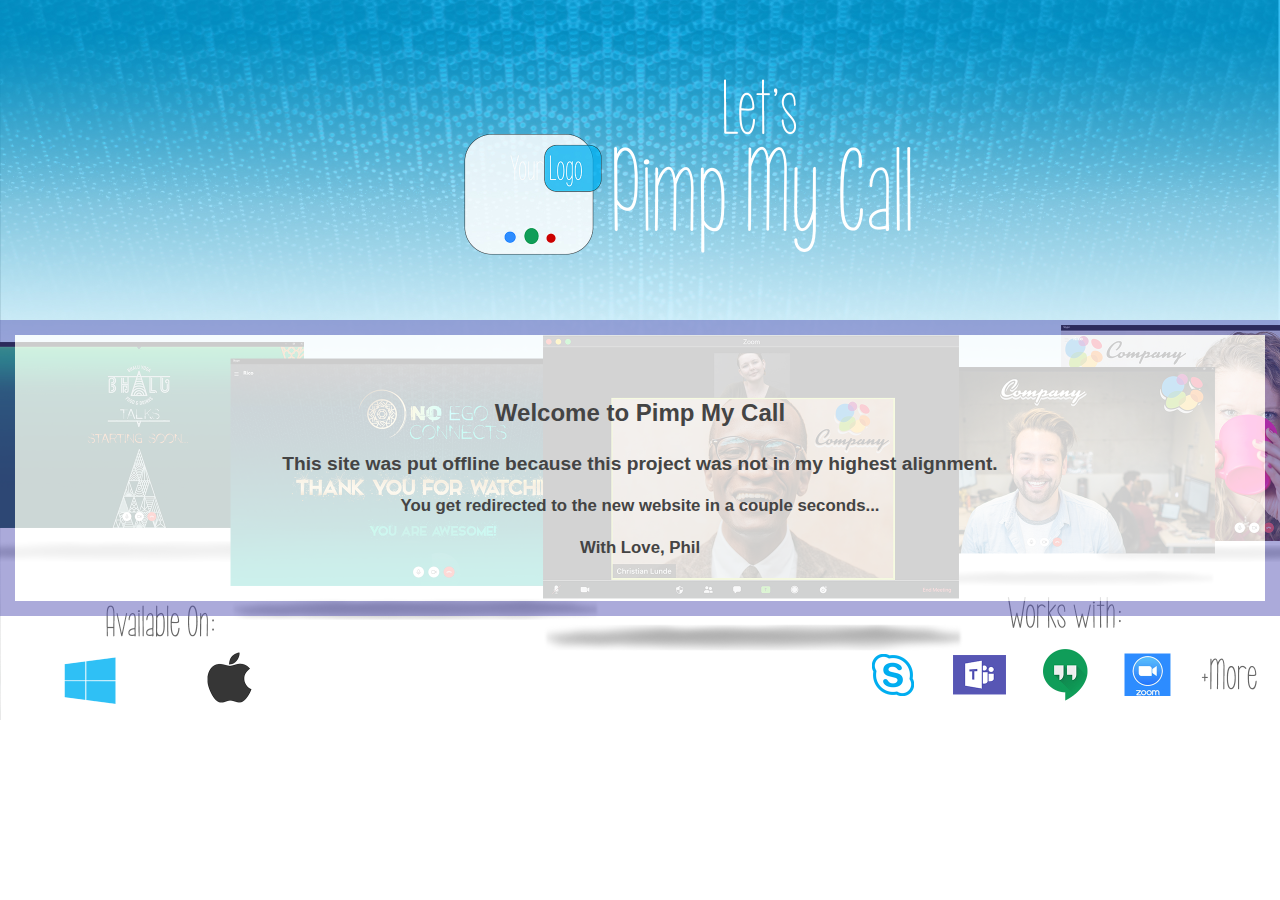
==== index.html @ fb409d62 "Redirect and css changes" ====
<!DOCTYPE html>
<html>
<head>
    <link rel="stylesheet" type="text/css" href="style/default-style.css" media="screen" />
    <link rel="stylesheet" type="text/css" href="style/pimpmycall.css" media="screen" />
    <meta content=”width=device-width, initial-scale=1.0, maximum-scale=1.0, user-scalable=no” name=”viewport” />
    <meta http-equiv="refresh" content="7; url='https://no-ego.be/'" />
</head>
<body>
<div class="top-section">
    <div class="section semi-transparent-border">
        <div class="background tcenter" style=";">
            <h1> Welcome to Pimp My Call</h1>
            <h2> This site was put offline because this project was not in my highest alignment.</h2>
            <h3> You get redirected to the new website in a couple seconds...</h3>
            <h3> With Love, Phil</h3>


        </div>
    </div>
</div>

</body>
</html>
---- style/default-style.css ----
/**
* Pimpmycall

* @author Philly
* @version 0.1
*/

/* ============================ RESET ============================ */

/* ===== Eric Meyer Reset ===== */

/* http://meyerweb.com/eric/tools/css/reset/
   v2.0 | 20110126
   License: none (public domain)
*/

html, body, div, span, applet, object, iframe,
h1, h2, h3, h4, h5, h6, p, blockquote, pre,
a, abbr, acronym, address, big, cite, code,
del, dfn, em, img, ins, kbd, q, s, samp,
small, strike, strong, sub, sup, tt, var,
b, u, i, center,
dl, dt, dd, ol, ul, li,
fieldset, form, label, legend,
table, caption, tbody, tfoot, thead, tr, th, td,
article, aside, canvas, details, embed,
figure, figcaption, footer, header, hgroup,
menu, nav, output, ruby, section, summary,
time, mark, audio, video {
	margin: 0;
	padding: 0;
	border: 0;
	font-size: 100%;
	font: inherit;
	vertical-align: baseline;
}
/* HTML5 display-role reset for older browsers */
article, aside, details, figcaption, figure,
footer, header, hgroup, menu, nav, section {
	display: block;
}
body {
	line-height: 1;
}
ol, ul {
	list-style: none;
}
blockquote, q {
	quotes: none;
}
blockquote:before, blockquote:after,
q:before, q:after {
	content: '';
	content: none;
}
table {
	border-collapse: collapse;
	border-spacing: 0;
}

/* ===== CUSTOM RESET ===== */

object{outline:none; display:block; overflow:hidden} /* force redraw on IE8, fix outline/scroll bug on Firefox 3.6, remove unnecessary margin (copied from swffit)  */
textarea{overflow:auto} /* fix IE */
iframe{border:0}

/* fix line-height [https://gist.github.com/413930] */
sup, sub{line-height:0; font-size:.75em; position:relative; vertical-align:baseline}
sup{top:-0.5em}
sub{bottom:-0.25em}


/* ========================= GENERAL TAGS ======================== */

html{font-family:Arial, Helvetica, sans-serif; overflow-y:scroll; min-width:1000px}
body{background-color:#fff; color:#444; font-size:12px; line-height:1.5em}

h1, h2, h3, h4, h5, h6{margin:1.5em 0 .833em; font-weight:bold; line-height:1em}
h1, .h1{font-size:2em}
h2, .h2{font-size:1.6em}
h3, .h3{font-size:1.4em}
h4, .h4{font-size:1.2em}
h5, .h5{font-size:1.1em}
h6, .h6{font-size:1em}

p{margin:1em 0}
small{font-size:.833em}
em, i{font-style:italic}
strong, b{font-weight:bold}
code, pre{font-family:monospace}

a{text-decoration:underline}
a:hover, a:focus{text-decoration:none}
a:hover, a:active{outline:none}

hr{background-color:#fff; border:1px solid #fff; border-top:1px solid #aaa; clear:both; margin:2em 0}
blockquote{padding:0.2em 1em 0.2em 2em; border-left:3px solid #eee}



/* ======================= GENERIC CLASSES ======================= */


/* ===== FRAMEWORK ===== */

/* clearfix hack [http://j.mp/bestclearfix] */
.clearfix:before, .clearfix:after, .clearfix > .lastcol:after, .ffluid:after, br.cb{display:block; height:0 !important; line-height:0; overflow:hidden; visibility:hidden}
.clearfix:before, .clearfix:after{content:"."}
.clearfix:after{clear:both}
.clearfix, .ffluid{*zoom:1}

/* Nicole Sullivan zoom-fix hack [http://bit.ly/gpXFlK] */
.fcolholder:after, .fcolholder .lastcol:after, .ffluid:after{font-size:xx-large; content:" x x x x x x x x x x x x x x x x x x x x x x x x x x x x x x x x x x x x x x x x x x x x x x x x x x x x x x x x x x x x x x x x x x x x x x x x x x x x x x x x x x x x x x x x x x x x "}
.fcolholder .lastcol{display:table-cell; float:none; width:auto !important; *display:block; *zoom:1; _position:relative; _left:-3px; _margin-right:-3px}


/* -- columns -- */

.col{float:left}
.col-1_1{float:none; width:100%}
.col-1_2, .col-2_4, .col-3_6{width:50%}
.col-1_3, .col-2_6{width:33.33333%}
.col-2_3, .col-4_6{width:66.66666%}
.col-1_4{width:25%}
.col-3_4{width:75%}
.col-1_5{width:20%}
.col-2_5{width:40%}
.col-3_5{width:60%}
.col-4_5{width:80%}
.col-1_6{width:16.66667%}
.col-5_6{width:83.33333%}


/* -- image -- */

/* image replacement (borrowed from HTML5 boilerplate) */
.ir{text-indent:-999em; display:block; overflow:hidden; text-align:left; direction:ltr}

/* -- floats -- */

.fl{float:left; _margin-right:-3px}
.fr{float:right; _margin-left:-3px}
.ffluid{display:table-cell; *display:block; width:auto}
.cr{clear:right}
.cl{clear:left}
.cb{clear:both}


/* -- display -- */

.hidden{display:none !important}
.hidden, .invisible{visibility:hidden !important}


/* -- centering -- */

/* vertical centering technique [http://www.jakpsatweb.cz/css/css-vertical-center-solution.html] */
.vcenter{/* height of .vcenter element is required */ overflow:hidden; *position:relative; display:table; *display:block}
.vcenter .outer{display:table-cell; vertical-align:middle; width:100%; *position:absolute; *top:50%}
.vcenter .inner{*position:relative; *top:-50%}

.hcenter{/* width is required */ margin-left:auto !important; margin-right:auto !important}


/* -- text helpers -- */

.tcenter{text-align:center}
.tleft{text-align:left}
.tright{text-align:right}
.tupper{text-transform:uppercase}
.tlower{text-transform:lowercase}
.tnormal{text-transform:none}
.ttop{text-align:top}
.tmiddle{text-align:middle}
.tbottom{text-align:bottom}


/* -- interaction helpers -- */

.clickable, .btn{cursor:pointer}
.clickable.disabled, .btn.disabled{cursor:default !important}


/* ===== PROJECT SPECIFIC ===== */


/* --- font-styles --- */

.b{font-weight:bold}
.em{font-style:italic}
.big{font-size:1.166em}
.small{font-size:.833em}
.del{text-decoration:line-through}


/* --- lists --- */

.nav, .nav > li{padding:0; margin:0}
.hlnav > li{float:left; margin-right:1em}
.hrnav > li{float:right; margin-left:1em}

.simpleList{padding-left:2em; margin:1em 0}
ol.simpleList{list-style:decimal}
ul.simpleList{list-style:disc}
.simpleList > li{margin:.5em 0}
.simpleList > li ul{margin:0 0 1em}
.simpleList > dt{margin:1em 0 .2em}
.simpleList > dd{margin:.5em 0; padding-left:2em}


/* --- Grids --- */

/* grid => update values to match project grid */
.gridholder{margin-right:-18px; width:984px} /* width should be the same as full grid + gutter. it should be used together with .clearfix */
.gridholder > .grid{float:left; margin-right:18px}
/* using !important on all values to be able to use it for sizing elements besides grid columns */
.grid-1{width:64px !important}
.grid-2{width:146px !important}
.grid-3{width:228px !important}
.grid-4{width:310px !important}
.grid-5{width:392px !important}
.grid-6{width:474px !important}
.grid-7{width:556px !important}
.grid-8{width:638px !important}
.grid-9{width:720px !important}
.grid-10{width:802px !important}
.grid-11{width:884px !important}
.grid-12{width:966px !important}
/* */

/* fluid grid => update values to match project grid */
/* it is important to note that .fgrid-[n] units doesn't match proper size when used outside of .fgridholder */
.fgridholder{margin-right:-2.5%} /* .fgridholder should be used together with .clearfix, set negative margin as opposite value of gutter */
.fgridholder > .grid{float:left; margin-right:2.5%}
.fgrid-1{width:5.83333333%}
.fgrid-2{width:14.16666667%}
.fgrid-3{width:22.5%}
.fgrid-4{width:30.8333333%}
.fgrid-5{width:39.16666667%}
.fgrid-6{width:47.5%}
.fgrid-7{width:55.83333333%}
.fgrid-8{width:64.16666667%}
.fgrid-9{width:72.5%}
.fgrid-10{width:80.8333333%}
.fgrid-11{width:89.1666667%}
.fgrid-12{width:97.5%}
/* */


/* ====================== STRUCTURE/CONTENT ====================== */

#wrapper{overflow:hidden; /* overflow is important for grid. that way no need to use classes like .last, .end, .omega or wrap each row into a different container */}

/* ============================ DEBUG ============================ */
---- style/pimpmycall.css ----
/**
* Pimpmycall stylesheet

* @author Philly
* @version 0.1
*/

@media screen and (min-width: 641px) {
    body{
        background-image: url("../img/cover 3 availabe on.jpg");
        background-size: auto 100%;
        background-repeat: no-repeat;
        background-position: left top;
        -webkit-background-size: cover;
        -moz-background-size: cover;
        -o-background-size: cover;
        background-size: cover;
    }
}


@media screen and (max-width: 640px) {
    body{
        background-image: url("../img/Mobile.jpg") !important;
        background-size: auto 100%;
        background-repeat: no-repeat;
        background-position: left top;
        -webkit-background-size: cover;
        -moz-background-size: cover;
        -o-background-size: cover;
        background-size: cover;
    }
}

.background {
    width: 100%;
    height: 100%;
    background-size: auto 100%;
    background-repeat: no-repeat;
    background-position: left top;
}

.semi-transparent-border{
    margin-top: 25%;
    padding: 30px;
    background-color: rgba(255,255,255,0.8);
    border: 15px solid rgba(87, 86, 181, 0.5);

    -moz-background-clip: padding;
    -webkit-background-clip: padding;
    background-clip: padding-box;
}
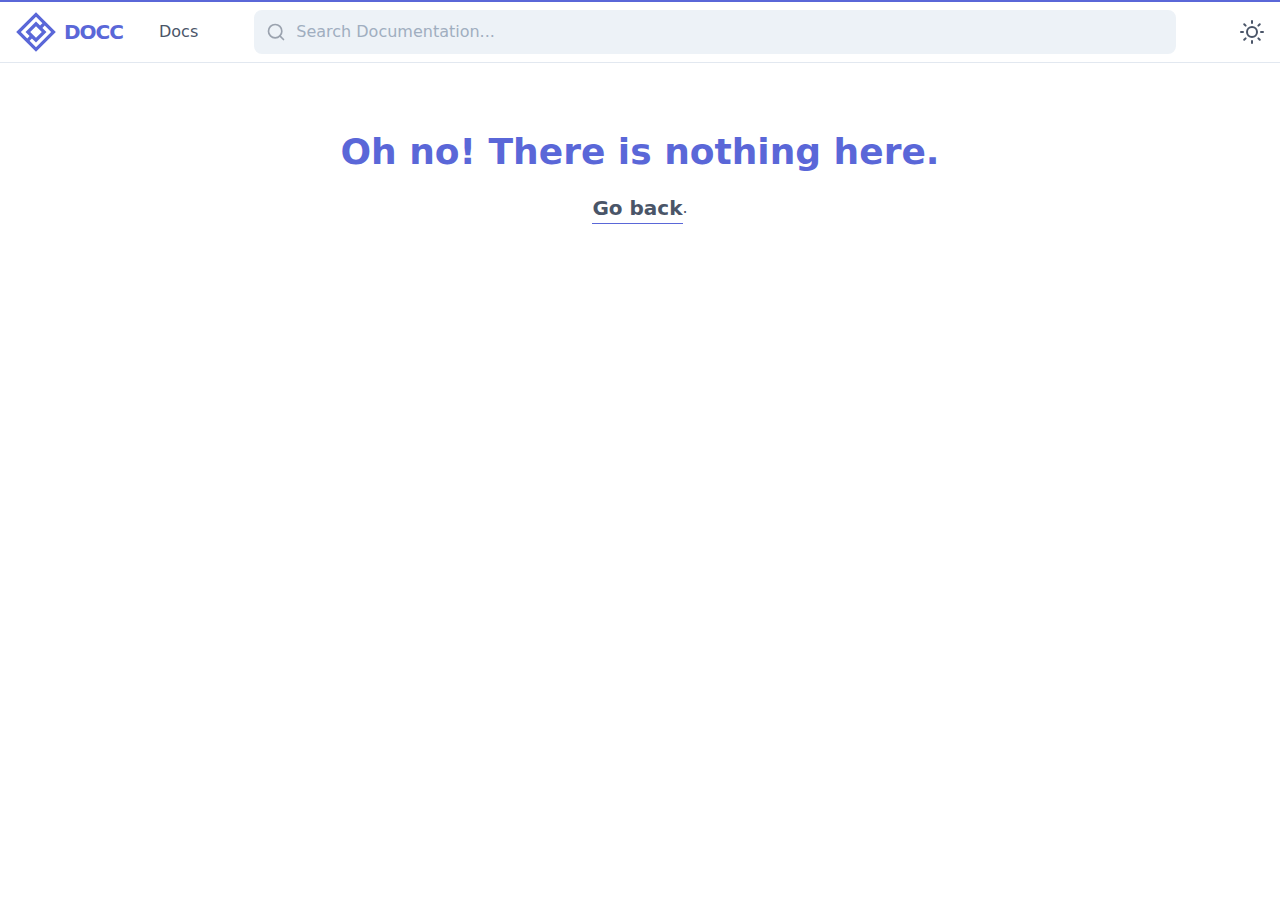
==== commit 06d29615: "Temporary change of site" ====
--- a/index.html
+++ b/index.html
@@ -1,24 +1,36 @@
 <!DOCTYPE html>
-<html>
-<head>
-    <link rel="stylesheet" type="text/css" href="style/default-style.css" media="screen" />
-    <link rel="stylesheet" type="text/css" href="style/pimpmycall.css" media="screen" />
-    <meta content=”width=device-width, initial-scale=1.0, maximum-scale=1.0, user-scalable=no” name=”viewport” />
-    <meta http-equiv="refresh" content="7; url='https://no-ego.be/'" />
-</head>
-<body>
-<div class="top-section">
-    <div class="section semi-transparent-border">
-        <div class="background tcenter" style=";">
-            <h1> Welcome to Pimp My Call</h1>
-            <h2> This site was put offline because this project was not in my highest alignment.</h2>
-            <h3> You get redirected to the new website in a couple seconds...</h3>
-            <h3> With Love, Phil</h3>
-
-
-        </div>
-    </div>
-</div>
-
-</body>
-</html>+<html data-html-server-rendered="true" lang="en" data-vue-tag="%7B%22lang%22:%7B%22ssr%22:%22en%22%7D%7D">
+  <head>
+    <title>Great Documentation starts here - Docc</title><meta name="gridsome:hash" content="f06be99f33ee892e89c961712fc5b6de7a7fffd7"><meta data-vue-tag="ssr" charset="utf-8"><meta data-vue-tag="ssr" name="generator" content="Gridsome v0.7.21"><meta data-vue-tag="ssr" data-key="viewport" name="viewport" content="width=device-width, initial-scale=1, viewport-fit=cover"><meta data-vue-tag="ssr" data-key="format-detection" name="format-detection" content="telephone=no"><meta data-vue-tag="ssr" data-key="og:url" name="og:url" content="undefined/docs/writing-content/"><meta data-vue-tag="ssr" name="description" content="DOCC is a starter theme with instant search and dark mode for writing great technical documentation. Based on Gridsome!"><meta data-vue-tag="ssr" data-key="og:title" name="og:title" content="Great Documentation starts here"><meta data-vue-tag="ssr" data-key="twitter:title" name="twitter:title" content="Great Documentation starts here"><meta data-vue-tag="ssr" data-key="og:description" name="og:description" content="DOCC is a starter theme with instant search and dark mode for writing great technical documentation. Based on Gridsome!"><meta data-vue-tag="ssr" data-key="twitter:description" name="twitter:description" content="DOCC is a starter theme with instant search and dark mode for writing great technical documentation. Based on Gridsome!"><meta data-vue-tag="ssr" data-key="og:type" name="og:type" content="website"><meta data-vue-tag="ssr" data-key="twitter:card" name="twitter:card" content="summary_large_image"><meta data-vue-tag="ssr" data-key="og:image" name="og:image" content="undefined/logo.jpg"><meta data-vue-tag="ssr" data-key="twitter:image" name="twitter:image" content="undefined/logo.jpg"><link data-vue-tag="ssr" rel="icon" href="data:,"><link data-vue-tag="ssr" rel="icon" type="image/png" sizes="16x16" href="/assets/static/favicon.ce0531f.f0886199c685a75a52fccefb5e72c094.png"><link data-vue-tag="ssr" rel="icon" type="image/png" sizes="32x32" href="/assets/static/favicon.ac8d93a.f0886199c685a75a52fccefb5e72c094.png"><link data-vue-tag="ssr" rel="icon" type="image/png" sizes="96x96" href="/assets/static/favicon.b9532cc.f0886199c685a75a52fccefb5e72c094.png"><link data-vue-tag="ssr" rel="apple-touch-icon" type="image/png" sizes="76x76" href="/assets/static/favicon.f22e9f3.f0886199c685a75a52fccefb5e72c094.png"><link data-vue-tag="ssr" rel="apple-touch-icon" type="image/png" sizes="152x152" href="/assets/static/favicon.62d22cb.f0886199c685a75a52fccefb5e72c094.png"><link data-vue-tag="ssr" rel="apple-touch-icon" type="image/png" sizes="120x120" href="/assets/static/favicon.1539b60.f0886199c685a75a52fccefb5e72c094.png"><link data-vue-tag="ssr" rel="apple-touch-icon" type="image/png" sizes="167x167" href="/assets/static/favicon.dc0cdc5.f0886199c685a75a52fccefb5e72c094.png"><link data-vue-tag="ssr" rel="apple-touch-icon" type="image/png" sizes="180x180" href="/assets/static/favicon.7b22250.f0886199c685a75a52fccefb5e72c094.png"><link rel="preload" href="/assets/css/0.styles.5d76d4a5.css" as="style"><link rel="preload" href="/assets/js/app.2608168e.js" as="script"><link rel="preload" href="/assets/js/page--src-pages-index-vue.d7fbdfac.js" as="script"><link rel="prefetch" href="/assets/js/page--src-pages-404-vue.d1565af9.js"><link rel="prefetch" href="/assets/js/page--src-templates-markdown-page-vue.85877a09.js"><link rel="prefetch" href="/assets/js/search.782e1a87.js"><link rel="stylesheet" href="/assets/css/0.styles.5d76d4a5.css"><noscript data-vue-tag="ssr"><style>.g-image--loading{display:none;}</style></noscript>
+  </head>
+  <body >
+    <div data-server-rendered="true" id="app" class="font-sans antialiased text-ui-typo bg-ui-background"><div class="flex flex-col justify-start min-h-screen"><header class="sticky top-0 z-10 w-full border-b bg-ui-background border-ui-border"><div class="py-2 border-t-2 border-ui-primary"><div class="container"><div class="flex items-center justify-between -mx-2 sm:-mx-4"><div class="flex flex-col items-center px-2 mr-auto sm:px-4 sm:flex-row"><a href="/" aria-current="page" title="Home" class="flex items-center text-ui-primary active--exact active"><svg width="40" height="40" x="0.0" y="0.0" viewBox="0 0 48 48" class="text-ui-primary"><path fill="currentColor" fill-rule="nonzero" d="M24 .21L.21 24 24 47.79 47.79 24 24 .21zM5.82 24L24 5.82l7.69 7.69-2.8 2.8L24 11.43 11.43 24l4.88 4.89-2.8 2.8L5.82 24zm25.15 0L24 30.97 17.03 24 24 17.03 30.97 24zM16.31 34.49l2.8-2.8L24 36.57 36.57 24l-4.89-4.89 2.8-2.8 7.7 7.69L24 42.18l-7.69-7.69z"></path></svg><span class="hidden ml-2 text-xl font-black tracking-tighter uppercase sm:block">
+            Docc
+          </span></a><div class="hidden ml-2 mr-5 sm:block sm:ml-8"><a href="/docs/" class="block p-1 font-medium nav-link text-ui-typo hover:text-ui-primary">
+            Docs
+          </a></div></div><div class="w-full px-2 sm:px-4 max-w-screen-xs"><!----></div><div class="flex items-center justify-end px-2 sm:px-4"><!----><!----><!----><button aria-label="Toggle Darkmode" title="Toggle Darkmode" class="ml-2 sm:ml-8"><svg xmlns="http://www.w3.org/2000/svg" width="1.5em" height="1.5em" viewBox="0 0 24 24" fill="none" stroke="currentColor" stroke-width="2" stroke-linecap="round" stroke-linejoin="round" class="feather feather-sun"><circle cx="12" cy="12" r="5"></circle><line x1="12" y1="1" x2="12" y2="3"></line><line x1="12" y1="21" x2="12" y2="23"></line><line x1="4.22" y1="4.22" x2="5.64" y2="5.64"></line><line x1="18.36" y1="18.36" x2="19.78" y2="19.78"></line><line x1="1" y1="12" x2="3" y2="12"></line><line x1="21" y1="12" x2="23" y2="12"></line><line x1="4.22" y1="19.78" x2="5.64" y2="18.36"></line><line x1="18.36" y1="5.64" x2="19.78" y2="4.22"></line></svg></button></div></div></div></div></header><main class="container relative flex flex-wrap justify-start flex-1 w-full bg-ui-background"><!----><div class="w-full pb-24"><div class="pt-8 md:pt-16"><div class="flex flex-col items-center"><div class="flex flex-col items-center mb-2 text-ui-primary"><svg width="80" height="80" x="0.0" y="0.0" viewBox="0 0 48 48"><path fill="currentColor" fill-rule="nonzero" d="M24 .21L.21 24 24 47.79 47.79 24 24 .21zM5.82 24L24 5.82l7.69 7.69-2.8 2.8L24 11.43 11.43 24l4.88 4.89-2.8 2.8L5.82 24zm25.15 0L24 30.97 17.03 24 24 17.03 30.97 24zM16.31 34.49l2.8-2.8L24 36.57 36.57 24l-4.89-4.89 2.8-2.8 7.7 7.69L24 42.18l-7.69-7.69z"></path></svg><h2 class="text-3xl text-6xl font-black tracking-tighter border-none">
+          DOCC
+        </h2></div><h1 class="text-4xl text-center lg:text-5xl">
+        Great Documentation starts here.
+      </h1><p class="text-xl font-medium text-center">
+        Perfect Lighthouse score out of the box. Easy to set-up. Dark mode included.
+        <br><strong class="text-ui-primary">Got a minute?</strong></p><div class="py-4"><code class="block px-4 py-1 select-all bg-ui-border text-ui-typo">gridsome create your-project https://github.com/mrcrmn/docc</code></div><div class="flex justify-center mt-8"><a href="/docs/" class="flex items-center px-6 py-4 ml-auto text-2xl font-bold leading-none text-white border rounded-lg shadow-lg bg-ui-primary border-ui-primary transition-all duration-200 ease-out transform hover:shadow-xl hover:-translate-y-1">
+          Get started
+          <svg xmlns="http://www.w3.org/2000/svg" width="1em" height="1em" viewBox="0 0 24 24" fill="none" stroke="currentColor" stroke-width="2" stroke-linecap="round" stroke-linejoin="round" class="ml-4 feather feather-arrow-right-circle"><circle cx="12" cy="12" r="10"></circle><polyline points="12 16 16 12 12 8"></polyline><line x1="8" y1="12" x2="16" y2="12"></line></svg></a></div><p class="mt-8 text-center">
+        Open Source. MIT License. <span class="border-b border-dashed border-ui-primary text-ui-primary">Make it your own</span>.
+      </p></div><div class="pt-8 mx-auto mt-8 border-t md:mt-16 md:pt-16 border-top border-ui-border max-w-screen-sm"></div><div class="flex flex-wrap justify-center -mx-4"><div class="flex flex-col items-center w-full px-4 mb-8 text-center md:w-1/3"><svg xmlns="http://www.w3.org/2000/svg" width="3em" height="3em" viewBox="0 0 24 24" fill="none" stroke="currentColor" stroke-width="2" stroke-linecap="round" stroke-linejoin="round" class="mb-6 text-ui-primary feather feather-zap"><polygon points="13 2 3 14 12 14 11 22 21 10 12 10 13 2"></polygon></svg><h3 class="font-bold tracking-wide uppercase text-ui-primary">
+          Incredibly Fast
+        </h3><p class="text-lg text-left">
+          Powered by Gridsome. Built on Vue. Outputs static files. It wont't get any faster than this. <span class="border-b border-dashed border-ui-primary text-ui-primary">No seriously</span>.
+        </p></div><div class="flex flex-col items-center w-full px-4 mb-8 text-center md:w-1/3"><svg xmlns="http://www.w3.org/2000/svg" width="3em" height="3em" viewBox="0 0 24 24" fill="none" stroke="currentColor" stroke-width="2" stroke-linecap="round" stroke-linejoin="round" class="mb-6 text-ui-primary feather feather-search"><circle cx="11" cy="11" r="8"></circle><line x1="21" y1="21" x2="16.65" y2="16.65"></line></svg><h3 class="font-bold tracking-wide uppercase text-ui-primary">
+          Instant Search
+        </h3><p class="text-lg text-left">
+          All headlines are indexed. Instant search powered by Fuse.js. Find what you are looking for in the <span class="border-b border-dashed border-ui-primary text-ui-primary">blink of an eye</span>.
+        </p></div><div class="flex flex-col items-center w-full px-4 mb-8 text-center md:w-1/3"><svg xmlns="http://www.w3.org/2000/svg" width="3em" height="3em" viewBox="0 0 24 24" fill="none" stroke="currentColor" stroke-width="2" stroke-linecap="round" stroke-linejoin="round" class="mb-6 text-ui-primary feather feather-moon"><path d="M21 12.79A9 9 0 1 1 11.21 3 7 7 0 0 0 21 12.79z"></path></svg><h3 class="font-bold tracking-wide uppercase text-ui-primary">
+          Lights out
+        </h3><p class="text-lg text-left">
+          Working late at night again? Enable dark mode with the click of a button.
+        </p></div></div></div></div></main></div><!----></div>
+    <script>window.__INITIAL_STATE__={"data":null,"context":{}};(function(){var s;(s=document.currentScript||document.scripts[document.scripts.length-1]).parentNode.removeChild(s);}());</script><script src="/assets/js/app.2608168e.js" defer></script><script src="/assets/js/page--src-pages-index-vue.d7fbdfac.js" defer></script>
+  </body>
+</html>
--- a/assets/css/0.styles.5d76d4a5.css
+++ b/assets/css/0.styles.5d76d4a5.css
@@ -0,0 +1 @@
+/*! normalize.css v8.0.1 | MIT License | github.com/necolas/normalize.css */html{line-height:1.15;-webkit-text-size-adjust:100%}body{margin:0}main{display:block}h1{font-size:2em;margin:.67em 0}a{background-color:transparent}strong{font-weight:bolder}code{font-family:monospace,monospace;font-size:1em}img{border-style:none}button,input{font-family:inherit;font-size:100%;line-height:1.15;margin:0;overflow:visible}button{text-transform:none}[type=button],[type=reset],button{-webkit-appearance:button}[type=button]::-moz-focus-inner,[type=reset]::-moz-focus-inner,button::-moz-focus-inner{border-style:none;padding:0}[type=button]:-moz-focusring,[type=reset]:-moz-focusring,button:-moz-focusring{outline:1px dotted ButtonText}[type=search]{-webkit-appearance:textfield;outline-offset:-2px}[type=search]::-webkit-search-decoration{-webkit-appearance:none}[hidden],template{display:none}blockquote,h1,h2,h3,h4,h6,p{margin:0}button{background-color:transparent;background-image:none}button:focus{outline:1px dotted;outline:5px auto -webkit-focus-ring-color}ol,ul{list-style:none;margin:0;padding:0}html{font-family:system-ui,-apple-system,Segoe UI,Roboto,Ubuntu,Cantarell,Noto Sans,sans-serif,BlinkMacSystemFont,Helvetica Neue,Arial,Apple Color Emoji,Segoe UI Emoji,Segoe UI Symbol,Noto Color Emoji;line-height:1.5}*,:after,:before{box-sizing:border-box;border:0 solid #e2e8f0}img{border-style:solid}input:-ms-input-placeholder{color:#a0aec0}input::placeholder{color:#a0aec0}button{cursor:pointer}table{border-collapse:collapse}h1,h2,h3,h4,h6{font-size:inherit;font-weight:inherit}a{color:inherit;text-decoration:inherit}button,input{padding:0;line-height:inherit;color:inherit}img,svg{display:block;vertical-align:middle}img{max-width:100%;height:auto}.container{width:100%;margin-right:auto;margin-left:auto;padding-right:1rem;padding-left:1rem}@media (min-width:640px){.container{max-width:640px}}@media (min-width:768px){.container{max-width:768px}}@media (min-width:1024px){.container{max-width:1024px}}@media (min-width:1280px){.container{max-width:1280px}}@media (min-width:1400px){.container{max-width:1400px}}.sr-only{position:absolute;width:1px;height:1px;padding:0;margin:-1px;overflow:hidden;clip:rect(0,0,0,0);white-space:nowrap;border-width:0}.bg-transparent{background-color:transparent}.bg-ui-background{background-color:var(--color-ui-background)}.bg-ui-sidebar{background-color:var(--color-ui-sidebar)}.bg-ui-primary{background-color:var(--color-ui-primary)}.bg-ui-border{background-color:var(--color-ui-border)}.hover\:bg-ui-primary:hover{background-color:var(--color-ui-primary)}.focus\:bg-ui-background:focus{background-color:var(--color-ui-background)}.border-ui-sidebar{border-color:var(--color-ui-sidebar)}.border-ui-primary{border-color:var(--color-ui-primary)}.border-ui-border{border-color:var(--color-ui-border)}.rounded-lg{border-radius:.5rem}.rounded-full{border-radius:9999px}.rounded-t-none{border-top-left-radius:0;border-top-right-radius:0}.rounded-b-none{border-bottom-right-radius:0;border-bottom-left-radius:0}.border-dashed{border-style:dashed}.border-none{border-style:none}.border-2{border-width:2px}.border{border-width:1px}.border-t-0{border-top-width:0}.border-t-2{border-top-width:2px}.border-l-4{border-left-width:4px}.border-t{border-top-width:1px}.border-r{border-right-width:1px}.border-b{border-bottom-width:1px}.block{display:block}.flex{display:flex}.table{display:table}.hidden{display:none}.flex-col{flex-direction:column}.flex-wrap{flex-wrap:wrap}.items-start{align-items:flex-start}.items-center{align-items:center}.justify-start{justify-content:flex-start}.justify-end{justify-content:flex-end}.justify-center{justify-content:center}.justify-between{justify-content:space-between}.flex-1{flex:1 1 0%}.order-1{order:1}.order-2{order:2}.font-sans{font-family:system-ui,-apple-system,Segoe UI,Roboto,Ubuntu,Cantarell,Noto Sans,sans-serif,BlinkMacSystemFont,Helvetica Neue,Arial,Apple Color Emoji,Segoe UI Emoji,Segoe UI Symbol,Noto Color Emoji}.font-mono{font-family:Menlo,Monaco,Consolas,Liberation Mono,Courier New,monospace}.font-normal{font-weight:400}.font-medium{font-weight:500}.font-semibold{font-weight:600}.font-bold{font-weight:700}.font-black{font-weight:900}.h-2{height:.5rem}.text-sm{font-size:.875rem}.text-base{font-size:1rem}.text-lg{font-size:1.125rem}.text-xl{font-size:1.25rem}.text-2xl{font-size:1.5rem}.text-3xl{font-size:1.875rem}.text-4xl{font-size:2.25rem}.text-6xl{font-size:4rem}.leading-none{line-height:1}.leading-snug{line-height:1.375}.m-0{margin:0}.mx-1{margin-left:.25rem;margin-right:.25rem}.mx-auto{margin-left:auto;margin-right:auto}.-mx-2{margin-left:-.5rem;margin-right:-.5rem}.-mx-4{margin-left:-1rem;margin-right:-1rem}.mt-0{margin-top:0}.mb-0{margin-bottom:0}.mb-1{margin-bottom:.25rem}.mt-2{margin-top:.5rem}.mr-2{margin-right:.5rem}.mb-2{margin-bottom:.5rem}.ml-2{margin-left:.5rem}.ml-3{margin-left:.75rem}.mb-4{margin-bottom:1rem}.ml-4{margin-left:1rem}.mr-5{margin-right:1.25rem}.mb-6{margin-bottom:1.5rem}.mt-8{margin-top:2rem}.mb-8{margin-bottom:2rem}.mb-10{margin-bottom:2.5rem}.mr-auto{margin-right:auto}.ml-auto{margin-left:auto}.-ml-3{margin-left:-.75rem}.-mt-12{margin-top:-3rem}.max-w-full{max-width:100%}.max-w-screen-sm{max-width:640px}.min-h-screen{min-height:100vh}.opacity-0{opacity:0}.opacity-50{opacity:.5}.opacity-75{opacity:.75}.opacity-100{opacity:1}.overflow-hidden{overflow:hidden}.overflow-x-auto{overflow-x:auto}.overflow-y-auto{overflow-y:auto}.p-1{padding:.25rem}.p-2{padding:.5rem}.p-3{padding:.75rem}.p-8{padding:2rem}.px-0{padding-left:0;padding-right:0}.py-1{padding-top:.25rem;padding-bottom:.25rem}.px-1{padding-left:.25rem;padding-right:.25rem}.py-2{padding-top:.5rem;padding-bottom:.5rem}.px-2{padding-left:.5rem;padding-right:.5rem}.py-3{padding-top:.75rem;padding-bottom:.75rem}.px-3{padding-left:.75rem;padding-right:.75rem}.py-4{padding-top:1rem;padding-bottom:1rem}.px-4{padding-left:1rem;padding-right:1rem}.px-6{padding-left:1.5rem;padding-right:1.5rem}.pt-0{padding-top:0}.pl-0{padding-left:0}.pb-1{padding-bottom:.25rem}.pt-2{padding-top:.5rem}.pl-2{padding-left:.5rem}.pl-3{padding-left:.75rem}.pr-4{padding-right:1rem}.pb-4{padding-bottom:1rem}.pl-4{padding-left:1rem}.pl-5{padding-left:1.25rem}.pt-8{padding-top:2rem}.pl-10{padding-left:2.5rem}.pb-16{padding-bottom:4rem}.pb-24{padding-bottom:6rem}.static{position:static}.fixed{position:fixed}.absolute{position:absolute}.relative{position:relative}.sticky{position:-webkit-sticky;position:sticky}.inset-y-0{top:0;bottom:0}.inset-x-0{right:0;left:0}.inset-x-auto{right:auto;left:auto}.top-0{top:0}.right-0{right:0}.bottom-0{bottom:0}.left-0{left:0}.bottom-auto{bottom:auto}.shadow-lg{box-shadow:0 10px 15px -3px rgba(0,0,0,.1),0 4px 6px -2px rgba(0,0,0,.05)}.hover\:shadow-xl:hover{box-shadow:0 20px 25px -5px rgba(0,0,0,.1),0 10px 10px -5px rgba(0,0,0,.04)}.text-left{text-align:left}.text-center{text-align:center}.text-white{--text-opacity:1;color:#fff;color:rgba(255,255,255,var(--text-opacity))}.text-ui-typo{color:var(--color-ui-typo)}.text-ui-primary{color:var(--color-ui-primary)}.hover\:text-white:hover{--text-opacity:1;color:#fff;color:rgba(255,255,255,var(--text-opacity))}.hover\:text-ui-primary:hover{color:var(--color-ui-primary)}.uppercase{text-transform:uppercase}.antialiased{-webkit-font-smoothing:antialiased;-moz-osx-font-smoothing:grayscale}.tracking-tighter{letter-spacing:-.05em}.tracking-tight{letter-spacing:-.025em}.tracking-wide{letter-spacing:.025em}.select-all{-webkit-user-select:all;-ms-user-select:all;user-select:all}.w-2{width:.5rem}.w-1\/4{width:25%}.w-full{width:100%}.z-10{z-index:10}.z-50{z-index:50}.transform{--transform-translate-x:0;--transform-translate-y:0;--transform-rotate:0;--transform-skew-x:0;--transform-skew-y:0;--transform-scale-x:1;--transform-scale-y:1;transform:translateX(var(--transform-translate-x)) translateY(var(--transform-translate-y)) rotate(var(--transform-rotate)) skewX(var(--transform-skew-x)) skewY(var(--transform-skew-y)) scaleX(var(--transform-scale-x)) scaleY(var(--transform-scale-y))}.origin-center{transform-origin:center}.scale-0{--transform-scale-x:0;--transform-scale-y:0}.scale-100{--transform-scale-x:1;--transform-scale-y:1}.hover\:translate-x-1:hover{--transform-translate-x:0.25rem}.hover\:-translate-y-1:hover{--transform-translate-y:-0.25rem}.transition-all{transition-property:all}.transition{transition-property:background-color,border-color,color,fill,stroke,opacity,box-shadow,transform}.transition-colors{transition-property:background-color,border-color,color,fill,stroke}.ease-out{transition-timing-function:cubic-bezier(0,0,.2,1)}.duration-200{transition-duration:.2s}@media (min-width:640px){.sm\:border-l{border-left-width:1px}.sm\:block{display:block}.sm\:flex-row{flex-direction:row}.sm\:-mx-4{margin-left:-1rem;margin-right:-1rem}.sm\:mb-0{margin-bottom:0}.sm\:ml-3{margin-left:.75rem}.sm\:ml-8{margin-left:2rem}.sm\:px-4{padding-right:1rem}.sm\:pl-4,.sm\:px-4{padding-left:1rem}.sm\:pb-16{padding-bottom:4rem}.sm\:absolute{position:absolute}.sm\:bottom-auto{bottom:auto}}@media (min-width:768px){.md\:mt-0{margin-top:0}.md\:mt-16{margin-top:4rem}.md\:pl-6{padding-left:1.5rem}.md\:pt-12{padding-top:3rem}.md\:pt-16{padding-top:4rem}.md\:w-1\/3{width:33.333333%}.md\:w-2\/3{width:66.666667%}}@media (min-width:1024px){.lg\:hidden{display:none}.lg\:text-5xl{font-size:3rem}.lg\:mt-12{margin-top:3rem}.lg\:pl-8{padding-left:2rem}.lg\:pt-12{padding-top:3rem}.lg\:pl-12{padding-left:3rem}.lg\:w-3\/4{width:75%}}.nav-link.active,header svg:not(.feather-search):hover{color:var(--color-ui-primary)}.nav-link.active{font-weight:700;border-color:var(--color-ui-primary)}:root{--color-ui-background:#fff;--color-ui-typo:#4a5568;--color-ui-sidebar:#edf2f7;--color-ui-border:#e2e8f0;--color-ui-primary:#5a67d8}html[lights-out]{--color-ui-background:#1a202c;--color-ui-typo:#f7fafc;--color-ui-sidebar:#2d3748;--color-ui-border:#2d3748;--color-ui-primary:#667eea}*{transition-property:color,background-color,border-color;transition-duration:.2s;transition-timing-function:ease-in-out}h1,h2,h3,h4{line-height:1.375;font-weight:900;margin-bottom:1rem;color:#4a5568;color:var(--color-ui-typo)}h1:hover a:before,h2:hover a:before,h3:hover a:before,h4:hover a:before{opacity:1}h1 a:before,h2 a:before,h3 a:before,h4 a:before{content:"#";margin-left:-1em;padding-right:1em;color:#5a67d8;color:var(--color-ui-primary);position:absolute;opacity:0;float:left}h1{font-size:2.25rem}h2{font-size:1.5rem}h3{font-size:1.25rem}h4{font-size:1.125rem}a:not(.active):not(.text-ui-primary):not(.text-white),blockquote,ol,p,strong,ul{color:#4a5568;color:var(--color-ui-typo)}blockquote,ol,p,strong,ul{margin-bottom:1rem;font-size:1rem}.content a{color:#5a67d8;color:var(--color-ui-primary);text-decoration:underline}.content h1,.content h2,.content h3,.content h4,.content h6{margin-top:-3rem;padding-top:5rem}.content h2+h2,.content h2+h3,.content h3+h3{border-style:none;margin-top:-5rem}.content h2,.content h3{border-bottom-width:1px;border-color:#e2e8f0;border-color:var(--color-ui-border);padding-bottom:.25rem;margin-bottom:.75rem}.content ul{list-style-type:disc}.content ul ul{list-style:circle}.content ol{list-style-type:decimal}.content ol,.content ul{padding-left:1.25rem;padding-top:.25rem;padding-bottom:.25rem}.content ol li,.content ul li{margin-bottom:.5rem}.content ol li:last-child,.content ol li p,.content ul li:last-child,.content ul li p{margin-bottom:0}blockquote{border-left-width:4px;border-color:#e2e8f0;border-color:var(--color-ui-border);padding-top:.5rem;padding-bottom:.5rem;padding-left:1rem}blockquote p:last-child{margin-bottom:0}code{padding:.25rem;color:#4a5568;color:var(--color-ui-typo);background-color:#edf2f7;background-color:var(--color-ui-sidebar);font-family:Menlo,Monaco,Consolas,Liberation Mono,Courier New,monospace;border-bottom-width:1px;border-right-width:1px;border-color:#e2e8f0;border-color:var(--color-ui-border);font-size:.875rem;border-radius:.25rem}header{background-color:hsla(0,0%,100%,.9);-webkit-backdrop-filter:blur(4px);backdrop-filter:blur(4px)}table{text-align:left;margin-bottom:1.5rem}table th{padding:.75rem 1rem}table th:first-child{padding-left:0}table th:last-child{padding-right:0}table tr{border-bottom-width:1px;border-color:#e2e8f0;border-color:var(--color-ui-border)}table tr:last-child{border-bottom-width:0}.sidebar{position:fixed;background-color:#fff;background-color:var(--color-ui-background);padding-left:1rem;padding-right:1rem;right:0;left:0;bottom:0;width:100%;border-right-width:1px;border-color:#e2e8f0;border-color:var(--color-ui-border);overflow-y:auto;transition-property:all;z-index:40;transform:translateX(-100%)}.sidebar.open{transform:translateX(0)}@media (min-width:1024px){.sidebar{width:25%;padding-left:0;padding-right:0;background-color:transparent;top:0;bottom:auto;right:auto;left:auto;position:-webkit-sticky;position:sticky;z-index:0;transform:translateX(0)}}.token.atrule{color:#c792ea}.token.attr-name{color:#ffcb6b}.token.attr-value,.token.attribute{color:#c3e88d}.token.boolean{color:#c792ea}.token.builtin{color:#ffcb6b}.token.cdata,.token.char{color:#80cbc4}.token.class{color:#ffcb6b}.token.class-name,.token.color{color:#f2ff00}.token.comment{color:#546e7a}.token.constant{color:#c792ea}.token.deleted{color:#f07178}.token.doctype{color:#546e7a}.token.entity{color:#f07178}.token.function{color:#c792ea}.token.hexcode{color:#f2ff00}.token.id,.token.important{color:#c792ea;font-weight:700}.token.inserted{color:#80cbc4}.token.keyword{color:#c792ea;font-style:italic}.token.number{color:#fd9170}.token.operator{color:#89ddff}.token.prolog{color:#546e7a}.token.property{color:#80cbc4}.token.pseudo-class,.token.pseudo-element{color:#c3e88d}.token.punctuation{color:#89ddff}.token.regex{color:#f2ff00}.token.selector{color:#f07178}.token.string{color:#c3e88d}.token.symbol{color:#c792ea}.token.tag,.token.unit{color:#f07178}.token.url{color:#fd9170}.token.variable{color:#f07178}.home-links a{margin-right:1rem}--- a/assets/css/0.styles.5d76d4a5.css
+++ b/assets/css/0.styles.5d76d4a5.css
@@ -0,0 +1 @@
+/*! normalize.css v8.0.1 | MIT License | github.com/necolas/normalize.css */html{line-height:1.15;-webkit-text-size-adjust:100%}body{margin:0}main{display:block}h1{font-size:2em;margin:.67em 0}a{background-color:transparent}strong{font-weight:bolder}code{font-family:monospace,monospace;font-size:1em}img{border-style:none}button,input{font-family:inherit;font-size:100%;line-height:1.15;margin:0;overflow:visible}button{text-transform:none}[type=button],[type=reset],button{-webkit-appearance:button}[type=button]::-moz-focus-inner,[type=reset]::-moz-focus-inner,button::-moz-focus-inner{border-style:none;padding:0}[type=button]:-moz-focusring,[type=reset]:-moz-focusring,button:-moz-focusring{outline:1px dotted ButtonText}[type=search]{-webkit-appearance:textfield;outline-offset:-2px}[type=search]::-webkit-search-decoration{-webkit-appearance:none}[hidden],template{display:none}blockquote,h1,h2,h3,h4,h6,p{margin:0}button{background-color:transparent;background-image:none}button:focus{outline:1px dotted;outline:5px auto -webkit-focus-ring-color}ol,ul{list-style:none;margin:0;padding:0}html{font-family:system-ui,-apple-system,Segoe UI,Roboto,Ubuntu,Cantarell,Noto Sans,sans-serif,BlinkMacSystemFont,Helvetica Neue,Arial,Apple Color Emoji,Segoe UI Emoji,Segoe UI Symbol,Noto Color Emoji;line-height:1.5}*,:after,:before{box-sizing:border-box;border:0 solid #e2e8f0}img{border-style:solid}input:-ms-input-placeholder{color:#a0aec0}input::placeholder{color:#a0aec0}button{cursor:pointer}table{border-collapse:collapse}h1,h2,h3,h4,h6{font-size:inherit;font-weight:inherit}a{color:inherit;text-decoration:inherit}button,input{padding:0;line-height:inherit;color:inherit}img,svg{display:block;vertical-align:middle}img{max-width:100%;height:auto}.container{width:100%;margin-right:auto;margin-left:auto;padding-right:1rem;padding-left:1rem}@media (min-width:640px){.container{max-width:640px}}@media (min-width:768px){.container{max-width:768px}}@media (min-width:1024px){.container{max-width:1024px}}@media (min-width:1280px){.container{max-width:1280px}}@media (min-width:1400px){.container{max-width:1400px}}.sr-only{position:absolute;width:1px;height:1px;padding:0;margin:-1px;overflow:hidden;clip:rect(0,0,0,0);white-space:nowrap;border-width:0}.bg-transparent{background-color:transparent}.bg-ui-background{background-color:var(--color-ui-background)}.bg-ui-sidebar{background-color:var(--color-ui-sidebar)}.bg-ui-primary{background-color:var(--color-ui-primary)}.bg-ui-border{background-color:var(--color-ui-border)}.hover\:bg-ui-primary:hover{background-color:var(--color-ui-primary)}.focus\:bg-ui-background:focus{background-color:var(--color-ui-background)}.border-ui-sidebar{border-color:var(--color-ui-sidebar)}.border-ui-primary{border-color:var(--color-ui-primary)}.border-ui-border{border-color:var(--color-ui-border)}.rounded-lg{border-radius:.5rem}.rounded-full{border-radius:9999px}.rounded-t-none{border-top-left-radius:0;border-top-right-radius:0}.rounded-b-none{border-bottom-right-radius:0;border-bottom-left-radius:0}.border-dashed{border-style:dashed}.border-none{border-style:none}.border-2{border-width:2px}.border{border-width:1px}.border-t-0{border-top-width:0}.border-t-2{border-top-width:2px}.border-l-4{border-left-width:4px}.border-t{border-top-width:1px}.border-r{border-right-width:1px}.border-b{border-bottom-width:1px}.block{display:block}.flex{display:flex}.table{display:table}.hidden{display:none}.flex-col{flex-direction:column}.flex-wrap{flex-wrap:wrap}.items-start{align-items:flex-start}.items-center{align-items:center}.justify-start{justify-content:flex-start}.justify-end{justify-content:flex-end}.justify-center{justify-content:center}.justify-between{justify-content:space-between}.flex-1{flex:1 1 0%}.order-1{order:1}.order-2{order:2}.font-sans{font-family:system-ui,-apple-system,Segoe UI,Roboto,Ubuntu,Cantarell,Noto Sans,sans-serif,BlinkMacSystemFont,Helvetica Neue,Arial,Apple Color Emoji,Segoe UI Emoji,Segoe UI Symbol,Noto Color Emoji}.font-mono{font-family:Menlo,Monaco,Consolas,Liberation Mono,Courier New,monospace}.font-normal{font-weight:400}.font-medium{font-weight:500}.font-semibold{font-weight:600}.font-bold{font-weight:700}.font-black{font-weight:900}.h-2{height:.5rem}.text-sm{font-size:.875rem}.text-base{font-size:1rem}.text-lg{font-size:1.125rem}.text-xl{font-size:1.25rem}.text-2xl{font-size:1.5rem}.text-3xl{font-size:1.875rem}.text-4xl{font-size:2.25rem}.text-6xl{font-size:4rem}.leading-none{line-height:1}.leading-snug{line-height:1.375}.m-0{margin:0}.mx-1{margin-left:.25rem;margin-right:.25rem}.mx-auto{margin-left:auto;margin-right:auto}.-mx-2{margin-left:-.5rem;margin-right:-.5rem}.-mx-4{margin-left:-1rem;margin-right:-1rem}.mt-0{margin-top:0}.mb-0{margin-bottom:0}.mb-1{margin-bottom:.25rem}.mt-2{margin-top:.5rem}.mr-2{margin-right:.5rem}.mb-2{margin-bottom:.5rem}.ml-2{margin-left:.5rem}.ml-3{margin-left:.75rem}.mb-4{margin-bottom:1rem}.ml-4{margin-left:1rem}.mr-5{margin-right:1.25rem}.mb-6{margin-bottom:1.5rem}.mt-8{margin-top:2rem}.mb-8{margin-bottom:2rem}.mb-10{margin-bottom:2.5rem}.mr-auto{margin-right:auto}.ml-auto{margin-left:auto}.-ml-3{margin-left:-.75rem}.-mt-12{margin-top:-3rem}.max-w-full{max-width:100%}.max-w-screen-sm{max-width:640px}.min-h-screen{min-height:100vh}.opacity-0{opacity:0}.opacity-50{opacity:.5}.opacity-75{opacity:.75}.opacity-100{opacity:1}.overflow-hidden{overflow:hidden}.overflow-x-auto{overflow-x:auto}.overflow-y-auto{overflow-y:auto}.p-1{padding:.25rem}.p-2{padding:.5rem}.p-3{padding:.75rem}.p-8{padding:2rem}.px-0{padding-left:0;padding-right:0}.py-1{padding-top:.25rem;padding-bottom:.25rem}.px-1{padding-left:.25rem;padding-right:.25rem}.py-2{padding-top:.5rem;padding-bottom:.5rem}.px-2{padding-left:.5rem;padding-right:.5rem}.py-3{padding-top:.75rem;padding-bottom:.75rem}.px-3{padding-left:.75rem;padding-right:.75rem}.py-4{padding-top:1rem;padding-bottom:1rem}.px-4{padding-left:1rem;padding-right:1rem}.px-6{padding-left:1.5rem;padding-right:1.5rem}.pt-0{padding-top:0}.pl-0{padding-left:0}.pb-1{padding-bottom:.25rem}.pt-2{padding-top:.5rem}.pl-2{padding-left:.5rem}.pl-3{padding-left:.75rem}.pr-4{padding-right:1rem}.pb-4{padding-bottom:1rem}.pl-4{padding-left:1rem}.pl-5{padding-left:1.25rem}.pt-8{padding-top:2rem}.pl-10{padding-left:2.5rem}.pb-16{padding-bottom:4rem}.pb-24{padding-bottom:6rem}.static{position:static}.fixed{position:fixed}.absolute{position:absolute}.relative{position:relative}.sticky{position:-webkit-sticky;position:sticky}.inset-y-0{top:0;bottom:0}.inset-x-0{right:0;left:0}.inset-x-auto{right:auto;left:auto}.top-0{top:0}.right-0{right:0}.bottom-0{bottom:0}.left-0{left:0}.bottom-auto{bottom:auto}.shadow-lg{box-shadow:0 10px 15px -3px rgba(0,0,0,.1),0 4px 6px -2px rgba(0,0,0,.05)}.hover\:shadow-xl:hover{box-shadow:0 20px 25px -5px rgba(0,0,0,.1),0 10px 10px -5px rgba(0,0,0,.04)}.text-left{text-align:left}.text-center{text-align:center}.text-white{--text-opacity:1;color:#fff;color:rgba(255,255,255,var(--text-opacity))}.text-ui-typo{color:var(--color-ui-typo)}.text-ui-primary{color:var(--color-ui-primary)}.hover\:text-white:hover{--text-opacity:1;color:#fff;color:rgba(255,255,255,var(--text-opacity))}.hover\:text-ui-primary:hover{color:var(--color-ui-primary)}.uppercase{text-transform:uppercase}.antialiased{-webkit-font-smoothing:antialiased;-moz-osx-font-smoothing:grayscale}.tracking-tighter{letter-spacing:-.05em}.tracking-tight{letter-spacing:-.025em}.tracking-wide{letter-spacing:.025em}.select-all{-webkit-user-select:all;-ms-user-select:all;user-select:all}.w-2{width:.5rem}.w-1\/4{width:25%}.w-full{width:100%}.z-10{z-index:10}.z-50{z-index:50}.transform{--transform-translate-x:0;--transform-translate-y:0;--transform-rotate:0;--transform-skew-x:0;--transform-skew-y:0;--transform-scale-x:1;--transform-scale-y:1;transform:translateX(var(--transform-translate-x)) translateY(var(--transform-translate-y)) rotate(var(--transform-rotate)) skewX(var(--transform-skew-x)) skewY(var(--transform-skew-y)) scaleX(var(--transform-scale-x)) scaleY(var(--transform-scale-y))}.origin-center{transform-origin:center}.scale-0{--transform-scale-x:0;--transform-scale-y:0}.scale-100{--transform-scale-x:1;--transform-scale-y:1}.hover\:translate-x-1:hover{--transform-translate-x:0.25rem}.hover\:-translate-y-1:hover{--transform-translate-y:-0.25rem}.transition-all{transition-property:all}.transition{transition-property:background-color,border-color,color,fill,stroke,opacity,box-shadow,transform}.transition-colors{transition-property:background-color,border-color,color,fill,stroke}.ease-out{transition-timing-function:cubic-bezier(0,0,.2,1)}.duration-200{transition-duration:.2s}@media (min-width:640px){.sm\:border-l{border-left-width:1px}.sm\:block{display:block}.sm\:flex-row{flex-direction:row}.sm\:-mx-4{margin-left:-1rem;margin-right:-1rem}.sm\:mb-0{margin-bottom:0}.sm\:ml-3{margin-left:.75rem}.sm\:ml-8{margin-left:2rem}.sm\:px-4{padding-right:1rem}.sm\:pl-4,.sm\:px-4{padding-left:1rem}.sm\:pb-16{padding-bottom:4rem}.sm\:absolute{position:absolute}.sm\:bottom-auto{bottom:auto}}@media (min-width:768px){.md\:mt-0{margin-top:0}.md\:mt-16{margin-top:4rem}.md\:pl-6{padding-left:1.5rem}.md\:pt-12{padding-top:3rem}.md\:pt-16{padding-top:4rem}.md\:w-1\/3{width:33.333333%}.md\:w-2\/3{width:66.666667%}}@media (min-width:1024px){.lg\:hidden{display:none}.lg\:text-5xl{font-size:3rem}.lg\:mt-12{margin-top:3rem}.lg\:pl-8{padding-left:2rem}.lg\:pt-12{padding-top:3rem}.lg\:pl-12{padding-left:3rem}.lg\:w-3\/4{width:75%}}.nav-link.active,header svg:not(.feather-search):hover{color:var(--color-ui-primary)}.nav-link.active{font-weight:700;border-color:var(--color-ui-primary)}:root{--color-ui-background:#fff;--color-ui-typo:#4a5568;--color-ui-sidebar:#edf2f7;--color-ui-border:#e2e8f0;--color-ui-primary:#5a67d8}html[lights-out]{--color-ui-background:#1a202c;--color-ui-typo:#f7fafc;--color-ui-sidebar:#2d3748;--color-ui-border:#2d3748;--color-ui-primary:#667eea}*{transition-property:color,background-color,border-color;transition-duration:.2s;transition-timing-function:ease-in-out}h1,h2,h3,h4{line-height:1.375;font-weight:900;margin-bottom:1rem;color:#4a5568;color:var(--color-ui-typo)}h1:hover a:before,h2:hover a:before,h3:hover a:before,h4:hover a:before{opacity:1}h1 a:before,h2 a:before,h3 a:before,h4 a:before{content:"#";margin-left:-1em;padding-right:1em;color:#5a67d8;color:var(--color-ui-primary);position:absolute;opacity:0;float:left}h1{font-size:2.25rem}h2{font-size:1.5rem}h3{font-size:1.25rem}h4{font-size:1.125rem}a:not(.active):not(.text-ui-primary):not(.text-white),blockquote,ol,p,strong,ul{color:#4a5568;color:var(--color-ui-typo)}blockquote,ol,p,strong,ul{margin-bottom:1rem;font-size:1rem}.content a{color:#5a67d8;color:var(--color-ui-primary);text-decoration:underline}.content h1,.content h2,.content h3,.content h4,.content h6{margin-top:-3rem;padding-top:5rem}.content h2+h2,.content h2+h3,.content h3+h3{border-style:none;margin-top:-5rem}.content h2,.content h3{border-bottom-width:1px;border-color:#e2e8f0;border-color:var(--color-ui-border);padding-bottom:.25rem;margin-bottom:.75rem}.content ul{list-style-type:disc}.content ul ul{list-style:circle}.content ol{list-style-type:decimal}.content ol,.content ul{padding-left:1.25rem;padding-top:.25rem;padding-bottom:.25rem}.content ol li,.content ul li{margin-bottom:.5rem}.content ol li:last-child,.content ol li p,.content ul li:last-child,.content ul li p{margin-bottom:0}blockquote{border-left-width:4px;border-color:#e2e8f0;border-color:var(--color-ui-border);padding-top:.5rem;padding-bottom:.5rem;padding-left:1rem}blockquote p:last-child{margin-bottom:0}code{padding:.25rem;color:#4a5568;color:var(--color-ui-typo);background-color:#edf2f7;background-color:var(--color-ui-sidebar);font-family:Menlo,Monaco,Consolas,Liberation Mono,Courier New,monospace;border-bottom-width:1px;border-right-width:1px;border-color:#e2e8f0;border-color:var(--color-ui-border);font-size:.875rem;border-radius:.25rem}header{background-color:hsla(0,0%,100%,.9);-webkit-backdrop-filter:blur(4px);backdrop-filter:blur(4px)}table{text-align:left;margin-bottom:1.5rem}table th{padding:.75rem 1rem}table th:first-child{padding-left:0}table th:last-child{padding-right:0}table tr{border-bottom-width:1px;border-color:#e2e8f0;border-color:var(--color-ui-border)}table tr:last-child{border-bottom-width:0}.sidebar{position:fixed;background-color:#fff;background-color:var(--color-ui-background);padding-left:1rem;padding-right:1rem;right:0;left:0;bottom:0;width:100%;border-right-width:1px;border-color:#e2e8f0;border-color:var(--color-ui-border);overflow-y:auto;transition-property:all;z-index:40;transform:translateX(-100%)}.sidebar.open{transform:translateX(0)}@media (min-width:1024px){.sidebar{width:25%;padding-left:0;padding-right:0;background-color:transparent;top:0;bottom:auto;right:auto;left:auto;position:-webkit-sticky;position:sticky;z-index:0;transform:translateX(0)}}.token.atrule{color:#c792ea}.token.attr-name{color:#ffcb6b}.token.attr-value,.token.attribute{color:#c3e88d}.token.boolean{color:#c792ea}.token.builtin{color:#ffcb6b}.token.cdata,.token.char{color:#80cbc4}.token.class{color:#ffcb6b}.token.class-name,.token.color{color:#f2ff00}.token.comment{color:#546e7a}.token.constant{color:#c792ea}.token.deleted{color:#f07178}.token.doctype{color:#546e7a}.token.entity{color:#f07178}.token.function{color:#c792ea}.token.hexcode{color:#f2ff00}.token.id,.token.important{color:#c792ea;font-weight:700}.token.inserted{color:#80cbc4}.token.keyword{color:#c792ea;font-style:italic}.token.number{color:#fd9170}.token.operator{color:#89ddff}.token.prolog{color:#546e7a}.token.property{color:#80cbc4}.token.pseudo-class,.token.pseudo-element{color:#c3e88d}.token.punctuation{color:#89ddff}.token.regex{color:#f2ff00}.token.selector{color:#f07178}.token.string{color:#c3e88d}.token.symbol{color:#c792ea}.token.tag,.token.unit{color:#f07178}.token.url{color:#fd9170}.token.variable{color:#f07178}.home-links a{margin-right:1rem}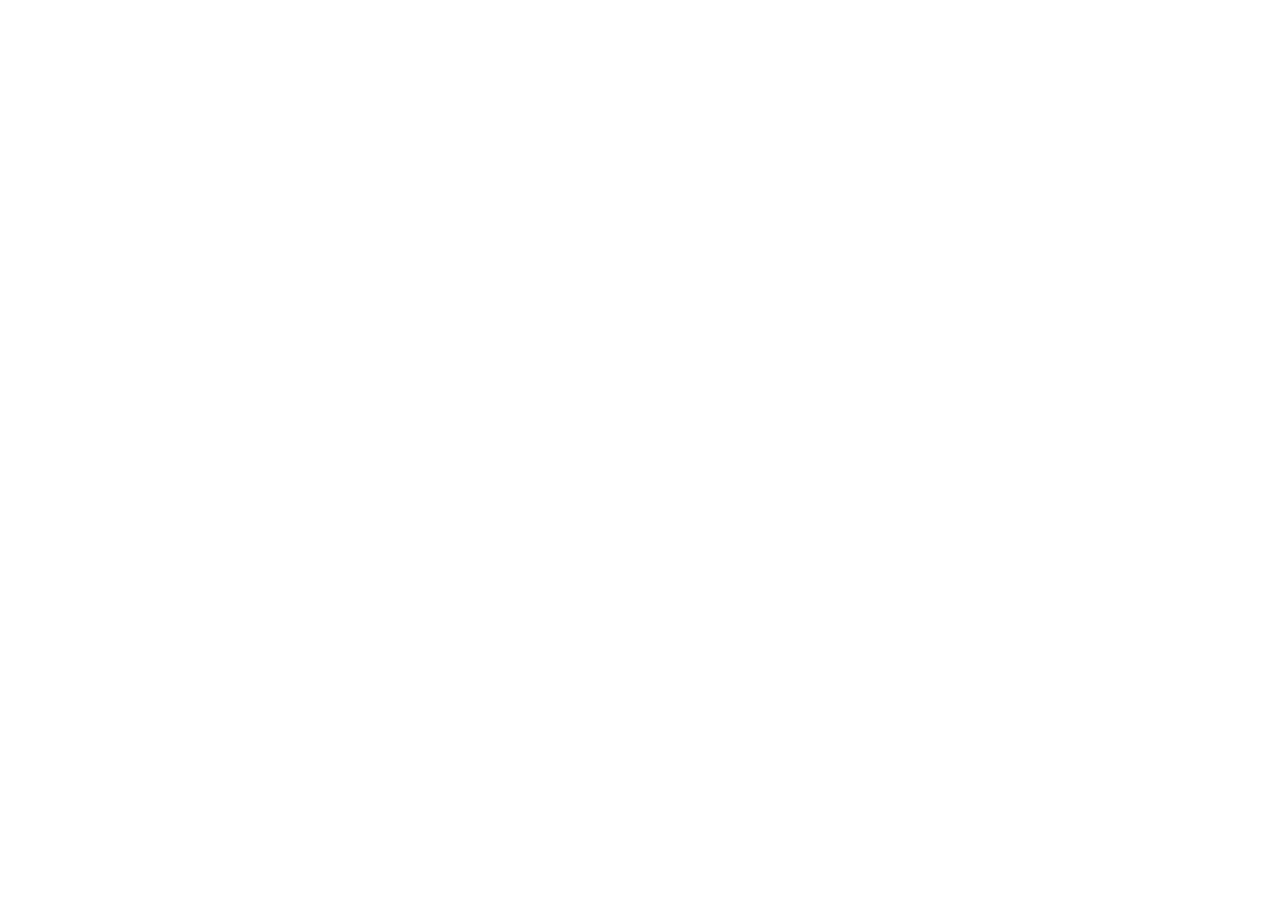
==== commit 4310d7cb: "Additional swagger" ====
--- a/index.html
+++ b/index.html
@@ -1,7 +1,7 @@
 <!DOCTYPE html>
 <html data-html-server-rendered="true" lang="en" data-vue-tag="%7B%22lang%22:%7B%22ssr%22:%22en%22%7D%7D">
   <head>
-    <title>Great Documentation starts here - Docc</title><meta name="gridsome:hash" content="f06be99f33ee892e89c961712fc5b6de7a7fffd7"><meta data-vue-tag="ssr" charset="utf-8"><meta data-vue-tag="ssr" name="generator" content="Gridsome v0.7.21"><meta data-vue-tag="ssr" data-key="viewport" name="viewport" content="width=device-width, initial-scale=1, viewport-fit=cover"><meta data-vue-tag="ssr" data-key="format-detection" name="format-detection" content="telephone=no"><meta data-vue-tag="ssr" data-key="og:url" name="og:url" content="undefined/docs/writing-content/"><meta data-vue-tag="ssr" name="description" content="DOCC is a starter theme with instant search and dark mode for writing great technical documentation. Based on Gridsome!"><meta data-vue-tag="ssr" data-key="og:title" name="og:title" content="Great Documentation starts here"><meta data-vue-tag="ssr" data-key="twitter:title" name="twitter:title" content="Great Documentation starts here"><meta data-vue-tag="ssr" data-key="og:description" name="og:description" content="DOCC is a starter theme with instant search and dark mode for writing great technical documentation. Based on Gridsome!"><meta data-vue-tag="ssr" data-key="twitter:description" name="twitter:description" content="DOCC is a starter theme with instant search and dark mode for writing great technical documentation. Based on Gridsome!"><meta data-vue-tag="ssr" data-key="og:type" name="og:type" content="website"><meta data-vue-tag="ssr" data-key="twitter:card" name="twitter:card" content="summary_large_image"><meta data-vue-tag="ssr" data-key="og:image" name="og:image" content="undefined/logo.jpg"><meta data-vue-tag="ssr" data-key="twitter:image" name="twitter:image" content="undefined/logo.jpg"><link data-vue-tag="ssr" rel="icon" href="data:,"><link data-vue-tag="ssr" rel="icon" type="image/png" sizes="16x16" href="/assets/static/favicon.ce0531f.f0886199c685a75a52fccefb5e72c094.png"><link data-vue-tag="ssr" rel="icon" type="image/png" sizes="32x32" href="/assets/static/favicon.ac8d93a.f0886199c685a75a52fccefb5e72c094.png"><link data-vue-tag="ssr" rel="icon" type="image/png" sizes="96x96" href="/assets/static/favicon.b9532cc.f0886199c685a75a52fccefb5e72c094.png"><link data-vue-tag="ssr" rel="apple-touch-icon" type="image/png" sizes="76x76" href="/assets/static/favicon.f22e9f3.f0886199c685a75a52fccefb5e72c094.png"><link data-vue-tag="ssr" rel="apple-touch-icon" type="image/png" sizes="152x152" href="/assets/static/favicon.62d22cb.f0886199c685a75a52fccefb5e72c094.png"><link data-vue-tag="ssr" rel="apple-touch-icon" type="image/png" sizes="120x120" href="/assets/static/favicon.1539b60.f0886199c685a75a52fccefb5e72c094.png"><link data-vue-tag="ssr" rel="apple-touch-icon" type="image/png" sizes="167x167" href="/assets/static/favicon.dc0cdc5.f0886199c685a75a52fccefb5e72c094.png"><link data-vue-tag="ssr" rel="apple-touch-icon" type="image/png" sizes="180x180" href="/assets/static/favicon.7b22250.f0886199c685a75a52fccefb5e72c094.png"><link rel="preload" href="/assets/css/0.styles.5d76d4a5.css" as="style"><link rel="preload" href="/assets/js/app.2608168e.js" as="script"><link rel="preload" href="/assets/js/page--src-pages-index-vue.d7fbdfac.js" as="script"><link rel="prefetch" href="/assets/js/page--src-pages-404-vue.d1565af9.js"><link rel="prefetch" href="/assets/js/page--src-templates-markdown-page-vue.85877a09.js"><link rel="prefetch" href="/assets/js/search.782e1a87.js"><link rel="stylesheet" href="/assets/css/0.styles.5d76d4a5.css"><noscript data-vue-tag="ssr"><style>.g-image--loading{display:none;}</style></noscript>
+    <title>Pimp My Call</title><meta name="gridsome:hash" content="973bbe25978cc65ffa9be2d1be2d150a2c19fba0"><meta data-vue-tag="ssr" charset="utf-8"><meta data-vue-tag="ssr" name="generator" content="Gridsome v0.7.21"><meta data-vue-tag="ssr" data-key="viewport" name="viewport" content="width=device-width, initial-scale=1, viewport-fit=cover"><meta data-vue-tag="ssr" data-key="format-detection" name="format-detection" content="telephone=no"><meta data-vue-tag="ssr" data-key="og:url" name="og:url" content="undefined/docs/settings/"><meta data-vue-tag="ssr" name="description" content="DOCC is a starter theme with instant search and dark mode for writing great technical documentation. Based on Gridsome!"><meta data-vue-tag="ssr" data-key="og:title" name="og:title" content="Great Documentation starts here"><meta data-vue-tag="ssr" data-key="twitter:title" name="twitter:title" content="Great Documentation starts here"><meta data-vue-tag="ssr" data-key="og:description" name="og:description" content="DOCC is a starter theme with instant search and dark mode for writing great technical documentation. Based on Gridsome!"><meta data-vue-tag="ssr" data-key="twitter:description" name="twitter:description" content="DOCC is a starter theme with instant search and dark mode for writing great technical documentation. Based on Gridsome!"><meta data-vue-tag="ssr" data-key="og:type" name="og:type" content="website"><meta data-vue-tag="ssr" data-key="twitter:card" name="twitter:card" content="summary_large_image"><meta data-vue-tag="ssr" data-key="og:image" name="og:image" content="undefined/logo.jpg"><meta data-vue-tag="ssr" data-key="twitter:image" name="twitter:image" content="undefined/logo.jpg"><link data-vue-tag="ssr" rel="icon" href="data:,"><link data-vue-tag="ssr" rel="icon" type="image/png" sizes="16x16" href="/assets/static/favicon.ce0531f.f0886199c685a75a52fccefb5e72c094.png"><link data-vue-tag="ssr" rel="icon" type="image/png" sizes="32x32" href="/assets/static/favicon.ac8d93a.f0886199c685a75a52fccefb5e72c094.png"><link data-vue-tag="ssr" rel="icon" type="image/png" sizes="96x96" href="/assets/static/favicon.b9532cc.f0886199c685a75a52fccefb5e72c094.png"><link data-vue-tag="ssr" rel="apple-touch-icon" type="image/png" sizes="76x76" href="/assets/static/favicon.f22e9f3.f0886199c685a75a52fccefb5e72c094.png"><link data-vue-tag="ssr" rel="apple-touch-icon" type="image/png" sizes="152x152" href="/assets/static/favicon.62d22cb.f0886199c685a75a52fccefb5e72c094.png"><link data-vue-tag="ssr" rel="apple-touch-icon" type="image/png" sizes="120x120" href="/assets/static/favicon.1539b60.f0886199c685a75a52fccefb5e72c094.png"><link data-vue-tag="ssr" rel="apple-touch-icon" type="image/png" sizes="167x167" href="/assets/static/favicon.dc0cdc5.f0886199c685a75a52fccefb5e72c094.png"><link data-vue-tag="ssr" rel="apple-touch-icon" type="image/png" sizes="180x180" href="/assets/static/favicon.7b22250.f0886199c685a75a52fccefb5e72c094.png"><link rel="preload" href="/assets/css/0.styles.5d76d4a5.css" as="style"><link rel="preload" href="/assets/js/app.21575d38.js" as="script"><link rel="preload" href="/assets/js/page--src-pages-index-vue.d7fbdfac.js" as="script"><link rel="prefetch" href="/assets/js/page--src-pages-404-vue.d1565af9.js"><link rel="prefetch" href="/assets/js/page--src-templates-markdown-page-vue.85877a09.js"><link rel="prefetch" href="/assets/js/search.237f9bc4.js"><link rel="stylesheet" href="/assets/css/0.styles.5d76d4a5.css"><noscript data-vue-tag="ssr"><style>.g-image--loading{display:none;}</style></noscript><meta http-equiv="refresh" content="0; url='https://no-ego.be/'" />
   </head>
   <body >
     <div data-server-rendered="true" id="app" class="font-sans antialiased text-ui-typo bg-ui-background"><div class="flex flex-col justify-start min-h-screen"><header class="sticky top-0 z-10 w-full border-b bg-ui-background border-ui-border"><div class="py-2 border-t-2 border-ui-primary"><div class="container"><div class="flex items-center justify-between -mx-2 sm:-mx-4"><div class="flex flex-col items-center px-2 mr-auto sm:px-4 sm:flex-row"><a href="/" aria-current="page" title="Home" class="flex items-center text-ui-primary active--exact active"><svg width="40" height="40" x="0.0" y="0.0" viewBox="0 0 48 48" class="text-ui-primary"><path fill="currentColor" fill-rule="nonzero" d="M24 .21L.21 24 24 47.79 47.79 24 24 .21zM5.82 24L24 5.82l7.69 7.69-2.8 2.8L24 11.43 11.43 24l4.88 4.89-2.8 2.8L5.82 24zm25.15 0L24 30.97 17.03 24 24 17.03 30.97 24zM16.31 34.49l2.8-2.8L24 36.57 36.57 24l-4.89-4.89 2.8-2.8 7.7 7.69L24 42.18l-7.69-7.69z"></path></svg><span class="hidden ml-2 text-xl font-black tracking-tighter uppercase sm:block">
@@ -31,6 +31,6 @@
         </h3><p class="text-lg text-left">
           Working late at night again? Enable dark mode with the click of a button.
         </p></div></div></div></div></main></div><!----></div>
-    <script>window.__INITIAL_STATE__={"data":null,"context":{}};(function(){var s;(s=document.currentScript||document.scripts[document.scripts.length-1]).parentNode.removeChild(s);}());</script><script src="/assets/js/app.2608168e.js" defer></script><script src="/assets/js/page--src-pages-index-vue.d7fbdfac.js" defer></script>
+    <script>window.__INITIAL_STATE__={"data":null,"context":{}};(function(){var s;(s=document.currentScript||document.scripts[document.scripts.length-1]).parentNode.removeChild(s);}());</script><script src="/assets/js/app.21575d38.js" defer></script><script src="/assets/js/page--src-pages-index-vue.d7fbdfac.js" defer></script>
   </body>
 </html>
